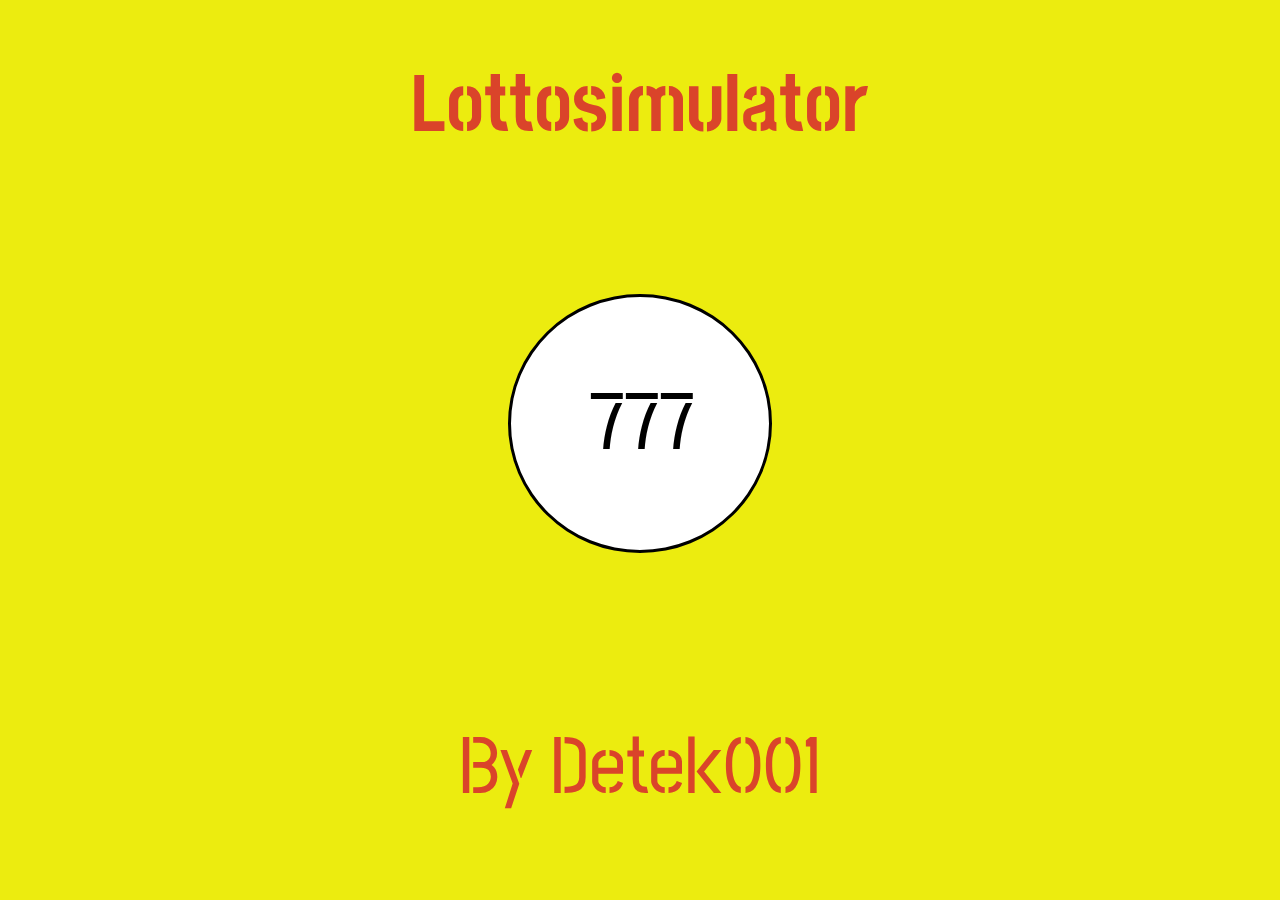
==== index.html @ fdef6c46 "Add files via upload" ====
<!DOCTYPE html>
<html lang="en">
<head>
    <meta charset="UTF-8">
    <meta http-equiv="X-UA-Compatible" content="IE=edge">
    <meta name="viewport" content="width=device-width, initial-scale=1.0">
    <title>Lottospiel</title>
    <link href="style_index.css" rel="stylesheet">
    <link rel="preconnect" href="https://fonts.googleapis.com">
    <link rel="preconnect" href="https://fonts.gstatic.com" crossorigin>
    <link href="https://fonts.googleapis.com/css2?family=Stick+No+Bills&display=swap" rel="stylesheet">
    <link rel="manifest" type="application/manifest+json" href="manifest.webmanifest">
    <!--IOS-Support-->
    <link rel="apple-touch-icon" href="img/lotto_128.png">
    <meta name="apple-mobile-web-app-status-bar" content="#aa7700">
 
</head>
<body>
    <div id="container">
        <h1>Lottosimulator</h1>
        <p onclick="window.location.href ='main.html';" id="circle">777</p>
        <p id="creator">By Detek001</p>
    </div>
   

</body>
---- style_index.css ----
body {
    font-family:'Stick No Bills', sans-serif;
    margin: 0;  
    background-color: black;
}

#container {
    height: 100vh;
    background-color: #ecec0f;
    color: rgb(218, 68, 42);  
    display: flex;
    flex-direction: column;
    justify-content: space-around;
    align-items: center;
}

h1{
    font-size: clamp(0rem, 15vw, 5rem);
}

#circle {
    border-style: solid;
    font-size: clamp(0rem, 15vw, 5rem);
    color: black;
    background-color: white;
    padding: 6vw;
    border-radius: 50%;
}

#creator {
    font-size: clamp(0rem, 15vw, 5rem);
}
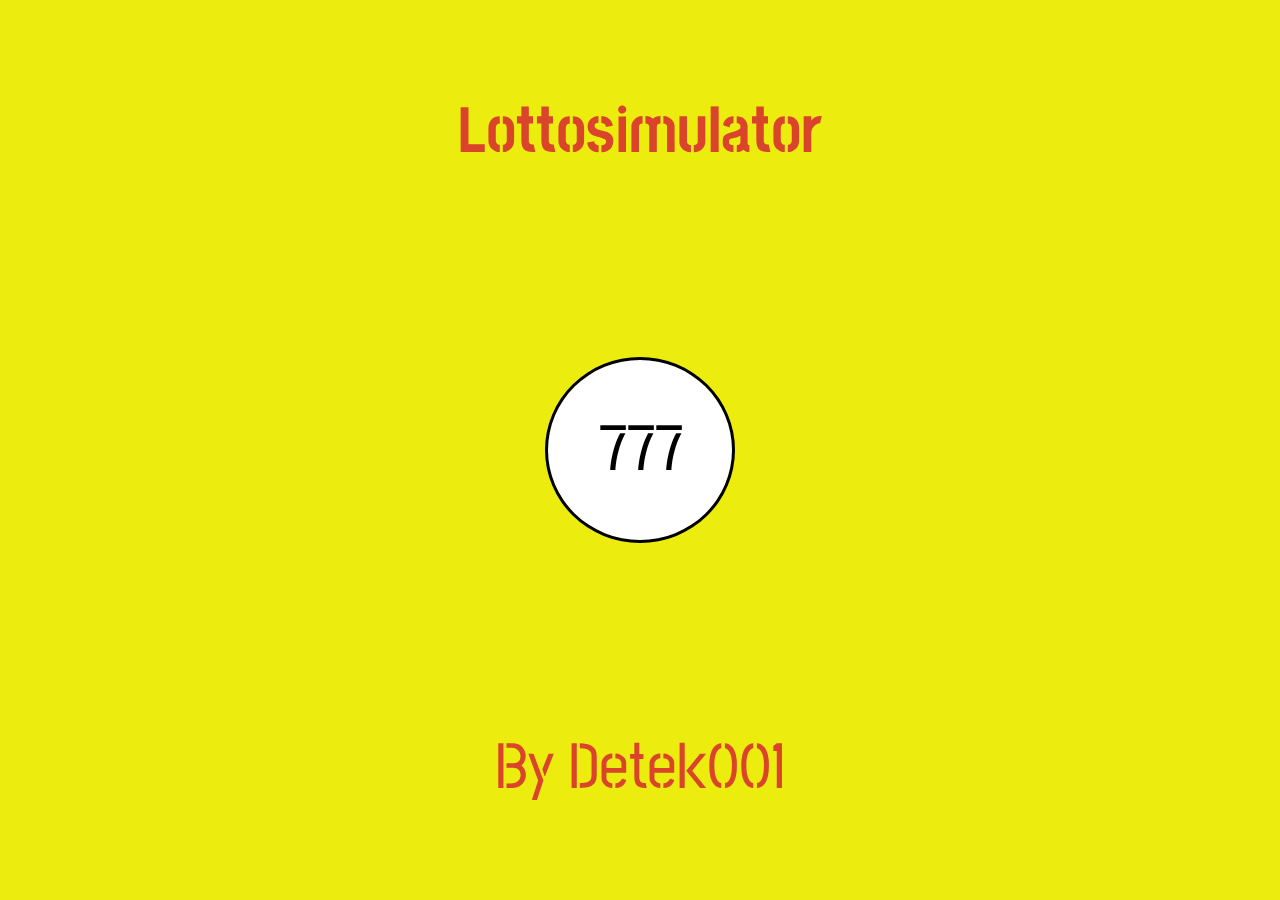
==== commit 8779f0ab: "Add files via upload" ====
--- a/index.html
+++ b/index.html
@@ -10,18 +10,15 @@
     <link rel="preconnect" href="https://fonts.gstatic.com" crossorigin>
     <link href="https://fonts.googleapis.com/css2?family=Stick+No+Bills&display=swap" rel="stylesheet">
     <link rel="manifest" type="application/manifest+json" href="manifest.webmanifest">
-    <!--IOS-Support-->
+    <!--IOS-Support
     <link rel="apple-touch-icon" href="img/lotto_128.png">
     <meta name="apple-mobile-web-app-status-bar" content="#aa7700">
- 
+    -->
 </head>
 <body>
-    <div id="container">
-        <h1>Lottosimulator</h1>
+    <article id="container">
+        <h1 id="head">Lottosimulator</h1>
         <p onclick="window.location.href ='main.html';" id="circle">777</p>
         <p id="creator">By Detek001</p>
-    </div>
-   
-
-</body>
-
+    </article>
+</body>--- a/style_index.css
+++ b/style_index.css
@@ -1,33 +1,57 @@
-
-body {
+* {
+    box-sizing: border-box;
+    margin: 0;
     font-family:'Stick No Bills', sans-serif;
-    margin: 0;  
-    background-color: black;
 }
 
+body, html {
+    height: 100%;
+}
+
+
 #container {
-    height: 100vh;
+    height: 100%;
     background-color: #ecec0f;
-    color: rgb(218, 68, 42);  
     display: flex;
     flex-direction: column;
     justify-content: space-around;
     align-items: center;
+    
 }
 
-h1{
-    font-size: clamp(0rem, 15vw, 5rem);
+#head {
+    font-size: 4rem;
+    color: #da442a; 
 }
 
+
 #circle {
+    font-size: 4rem;
+    padding: 50px;
+    border-radius: 50%;
+    background-color: white;
     border-style: solid;
-    font-size: clamp(0rem, 15vw, 5rem);
-    color: black;
-    background-color: white;
-    padding: 6vw;
-    border-radius: 50%;
 }
 
 #creator {
-    font-size: clamp(0rem, 15vw, 5rem);
+    color: #da442a;
+    font-size: 4rem;
+}
+
+@media  (max-width: 345px) {
+    #head, #creator {
+        font-size: 3rem;
+    }
+}
+
+@media (orientation: landscape) and (max-height: 350px) {
+    #head, #creator{
+        font-size: 2.8rem;
+    }
+
+    #circle {
+        font-size: 2.8rem;
+        padding: 25px;
+    } 
+    
 }